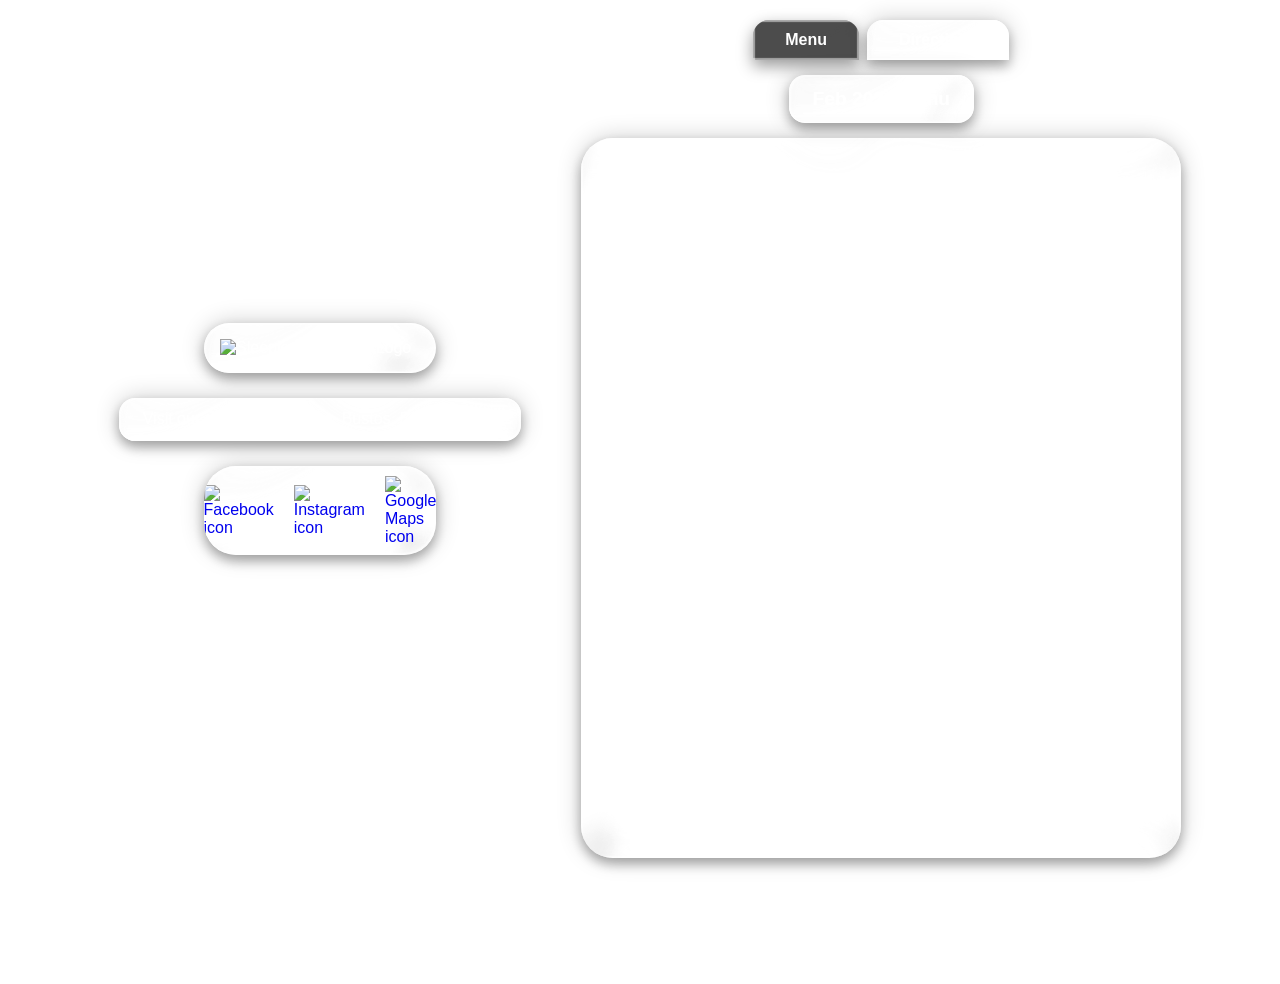
==== glassmorphism.html @ b8f5b1d2 "Replaced the brutalist design with a new glassmorphism layout, updating the main index page." ====
<!DOCTYPE html>
<html lang="en">

<head>
    <!-- Google Tag Manager -->
<script>(function(w,d,s,l,i){w[l]=w[l]||[];w[l].push({'gtm.start':
new Date().getTime(),event:'gtm.js'});var f=d.getElementsByTagName(s)[0],
j=d.createElement(s),dl=l!='dataLayer'?'&l='+l:'';j.async=true;j.src=
'https://www.googletagmanager.com/gtm.js?id='+i+dl;f.parentNode.insertBefore(j,f);
})(window,document,'script','dataLayer','GTM-P3JDP8R5');</script>
<!-- End Google Tag Manager -->
    <meta charset="UTF-8">
    <meta name="viewport" content="width=device-width, initial-scale=1.0">
    <title>Sleepless Grounds</title>
    <link rel="preconnect" href="https://fonts.googleapis.com">
    <link rel="preconnect" href="https://fonts.gstatic.com" crossorigin>
    <link href="https://fonts.googleapis.com/css2?family=Anton&display=swap" rel="stylesheet">
    <style>
        /* Base styles */
        body {
            padding: 0;
            margin: 0;
            display: flex;
            align-items: center;
            justify-content: center;
            min-height: 100vh;
            /* New background image that is tiled and scrolls */
            background-image: url('https://raw.githubusercontent.com/irfanarif00/sleeplessgrounds/main/background image.png');
            background-size: auto;
            /* Ensure original resolution */
            background-repeat: repeat;
            /* Ensure tiling */
            /* Font that closely matches the logo */
            font-family: 'Helvetica', sans-serif;
            overflow-x: hidden;
            /* Prevents horizontal scroll */
            animation: scrollBackground 60s linear infinite;
            /* Add scrolling animation */
        }

        /* Keyframes for the scrolling background */
        @keyframes scrollBackground {
            from {
                background-position: 0 0;
            }

            to {
                /* A large value creates a slow, seamless scroll for the tiled pattern */
                background-position: -1000px -1000px;
            }
        }

        a {
            text-decoration: none;
        }

        .wrapper {
            display: flex;
            gap: 25px;
            flex-direction: column;
            justify-content: center;
            align-items: center;
            /* Centered all items */
            padding: 20px;
            width: 100%;
            box-sizing: border-box;
            perspective: 1000px;
            /* Added for 3D effect context */
        }

        /* LIQUID GLASS STYLES */
        .liquidGlass-wrapper {
            position: relative;
            display: flex;
            font-weight: 300;
            overflow: hidden;
            color: black;
            box-shadow: 0 6px 12px rgba(0, 0, 0, 0.3), 0 0 25px rgba(0, 0, 0, 0.2);
            transition: all 0.4s cubic-bezier(0.175, 0.885, 0.32, 1.5);
        }

        .liquidGlass-effect {
            position: absolute;
            z-index: 0;
            inset: 0;
            backdrop-filter: blur(8px);
            /* Increased blur for better visibility */
            -webkit-backdrop-filter: blur(8px);
            /* Safari support */
            filter: url(#glass-distortion);
            overflow: hidden;
            isolation: isolate;
        }

        /* Firefox-specific: Remove SVG filter and increase backdrop blur */
        @supports (-moz-appearance:none) {
            .liquidGlass-effect {
                filter: none;
                /* Remove SVG filter for Firefox */
                backdrop-filter: blur(12px);
                /* Stronger blur for Firefox */
                -webkit-backdrop-filter: blur(12px);
            }
        }

        /* Fallback for browsers that don't support backdrop-filter */
        @supports not (backdrop-filter: blur(8px)) {
            .liquidGlass-effect {
                background: rgba(255, 255, 255, 0.3);
                filter: none;
            }
        }

        .liquidGlass-tint {
            z-index: 1;
            position: absolute;
            inset: 0;
            background: rgba(255, 255, 255, 0.15);
            /* Reduced opacity for darker bg */
        }

        /* Firefox-specific: Increase tint opacity for better visibility */
        @supports (-moz-appearance:none) {
            .liquidGlass-tint {
                background: rgba(0, 0, 0, 0.3);
                /* Changed to dark tint */
            }

            /* Additional glass effect adjustments for Firefox */
            .liquidGlass-shine {
                box-shadow: inset 2px 2px 1px 0 rgba(255, 255, 255, 0.3),
                    inset -1px -1px 1px 1px rgba(255, 255, 255, 0.3);
            }

            .liquidGlass-effect {
                backdrop-filter: blur(15px);
                background: rgba(0, 0, 0, 0.1);
                /* Added slight dark background */
            }

            /* Specific adjustments for logo container */
            .image-container .liquidGlass-tint {
                background: rgba(0, 0, 0, 0.35);
                /* Slightly darker for logo */
            }

            /* Specific adjustments for location text */
            .location-text .liquidGlass-tint {
                background: rgba(0, 0, 0, 0.4);
                /* Darker for text readability */
            }
        }

        .liquidGlass-shine {
            position: absolute;
            inset: 0;
            z-index: 2;
            overflow: hidden;
            box-shadow: inset 2px 2px 1px 0 rgba(255, 255, 255, 0.5),
                inset -1px -1px 1px 1px rgba(255, 255, 255, 0.5);
        }

        .liquidGlass-text {
            z-index: 3;
            color: white;
            /* Changed to white for better contrast */
            display: flex;
            align-items: center;
            justify-content: center;
        }

        /* LOGO CONTAINER STYLES */
        .image-container,
        .image-container>.liquidGlass-effect,
        .image-container>.liquidGlass-tint,
        .image-container>.liquidGlass-shine {
            border-radius: 2.5rem;
        }

        .image-container {
            padding: 1rem;
            transition: transform 0.1s linear;
            /* Smooth transition for the tilt effect */
            transform-style: preserve-3d;
        }

        .image-container img {
            width: 200px;
            /* Adjusted size */
            height: auto;
        }


        /* DOCK STYLES */
        .dock,
        .dock>.liquidGlass-effect,
        .dock>.liquidGlass-tint,
        .dock>.liquidGlass-shine {
            border-radius: 2rem;
        }

        .dock {
            cursor: default;
        }

        .dock .liquidGlass-text {
            width: 100%;
        }

        .dock .liquidGlass-text .dock-inner {
            display: flex;
            align-items: center;
            justify-content: center;
            /* Changed to center the icons as a group */
            gap: 20px;
            /* Added a gap between the icons */
            padding: 0.6rem;
            width: 100%;
            box-sizing: border-box;
        }

        .dock img {
            width: 50px;
            /* Adjusted size */
            padding: 0;
            transition: transform 0.2s ease-out;
        }

        .dock a:hover img {
            transform: scale(1.1);
            /* Add scale to the image on hover */
        }


        /* LOCATION TEXT STYLES */
        .location-text,
        .location-text>.liquidGlass-effect,
        .location-text>.liquidGlass-tint,
        .location-text>.liquidGlass-shine {
            border-radius: 1rem;
        }

        .location-text {
            padding: 0.8rem 1.5rem;
        }

        .location-text p {
            margin: 0;
            color: white;
            font-size: 1rem;
            text-align: center;
        }

        /* Update responsive styles */
        @media (max-width: 768px) {
            .location-text {
                padding: 0.6rem 1.2rem;
            }

            .location-text p {
                font-size: 0.9rem;
            }
        }

        @media (max-width: 480px) {
            .location-text {
                padding: 0.5rem 1rem;
            }

            .location-text p {
                font-size: 0.8rem;
            }
        }

        /* RESPONSIVE STYLES */
        @media (max-width: 768px) {
            .wrapper {
                gap: 20px;
            }

            .image-container img {
                width: 180px;
            }

            .dock .liquidGlass-text .dock-inner {
                padding: 0.5rem;
                gap: 15px;
                /* Adjusted gap for tablets */
            }

            .dock img {
                width: 45px;
            }
        }

        @media (max-width: 480px) {
            .wrapper {
                padding: 15px;
                gap: 15px;
            }

            .image-container img {
                width: 150px;
            }

            .dock .liquidGlass-text .dock-inner {
                padding: 0.4rem;
                gap: 10px;
            }

            .dock img {
                width: 40px;
            }
        }

        /* CONTENT CONTAINER */
         .content-container {
             display: flex;
             flex-direction: row;
             flex-wrap: wrap;
             align-items: center;
             justify-content: center;
             gap: 40px;
             width: 100%;
             max-width: 1400px;
             padding: 20px;
             box-sizing: border-box;
             margin: 0 auto;
         }

         /* PDF VIEWER STYLES */
         #pdf-viewer {
             width: 600px;
             height: 80vh;
             min-height: 600px;
             position: relative;
             /* Ensure it has the glass effect structure */
             border-radius: 2rem;
             overflow: hidden;
         }
         
         /* Override wrapper width in the new flex context */
         .wrapper {
             width: auto;
             flex: 0 0 auto;
         }

         /* PDF Section container */
         .pdf-section {
             display: flex;
             flex-direction: column;
             align-items: center;
             gap: 15px;
         }

         /* MENU TITLE STYLES */
         .menu-title,
         .menu-title>.liquidGlass-effect,
         .menu-title>.liquidGlass-tint,
         .menu-title>.liquidGlass-shine {
             border-radius: 1rem;
         }

         .menu-title {
             padding: 0.8rem 1.5rem;
         }

         .menu-title p {
             margin: 0;
             color: white;
             font-size: 1.2rem;
             font-weight: bold;
             text-align: center;
         }

         @media (max-width: 1024px) {
             .content-container {
                 flex-direction: column;
             }
             
             .wrapper {
                 width: 100%;
             }

             .pdf-section {
                 width: 100%;
             }

             #pdf-viewer {
                 width: 100%;
                 max-width: none;
                 height: 600px;
             }

             .menu-title p {
                 font-size: 1rem;
             }
         }

         /* TAB NAVIGATION STYLES */
         .tab-navigation {
             display: flex;
             justify-content: center;
             gap: 8px;
             width: 100%;
         }

         .tab-button {
             padding: 0.7rem 2rem;
             border: none;
             background: none;
             cursor: pointer;
             position: relative;
             font-family: 'Helvetica', sans-serif;
             font-size: 1rem;
             font-weight: bold;
             color: rgba(255, 255, 255, 0.6);
             transition: all 0.3s ease;
         }

         .tab-button.liquidGlass-wrapper {
             border-radius: 1rem 1rem 0 0;
         }

         .tab-button:hover {
             color: white;
         }

         .tab-button.active {
             color: white;
             box-shadow: 0 6px 16px rgba(0, 0, 0, 0.4);
         }

         .tab-button.active > .liquidGlass-tint {
             background: rgba(0, 0, 0, 0.7);
         }

         .tab-content-area {
             width: 100%;
         }

         .tab-content {
             display: none;
             width: 100%;
         }

         .tab-content.active {
             display: block;
         }

         /* SUB-TAB STYLES */
         .sub-tab-navigation {
             display: flex;
             justify-content: center;
             gap: 8px;
             margin-bottom: 15px;
             flex-wrap: wrap;
         }

         .sub-tab-button {
             padding: 0.5rem 1rem;
             border: none;
             background: none;
             cursor: pointer;
             position: relative;
             font-family: 'Helvetica', sans-serif;
             font-size: 0.85rem;
             font-weight: 600;
             color: rgba(255, 255, 255, 0.6);
             transition: all 0.3s ease;
         }

         .sub-tab-button.liquidGlass-wrapper {
             border-radius: 0.8rem;
         }

         .sub-tab-button:hover {
             color: white;
         }

         .sub-tab-button.active {
             color: white;
             box-shadow: 0 4px 12px rgba(0, 0, 0, 0.3);
         }

         .sub-tab-button.active > .liquidGlass-tint {
             background: rgba(0, 0, 0, 0.7);
         }

         .sub-tab-content {
             display: none;
             width: 100%;
         }

         .sub-tab-content.active {
             display: flex;
             justify-content: center;
             align-items: center;
         }

         /* VIDEO PLAYER STYLES */
         .video-container {
             width: 100%;
             max-width: 400px;
             display: flex;
             justify-content: center;
             align-items: center;
         }

         .video-container video {
             width: 100%;
             height: auto;
             max-height: 80vh;
             border-radius: 1rem;
             box-shadow: 0 8px 20px rgba(0, 0, 0, 0.3);
         }

         .directions-section {
             display: flex;
             flex-direction: column;
             align-items: center;
             gap: 15px;
             width: 100%;
         }

         @media (max-width: 768px) {
             .tab-button {
                 padding: 0.6rem 1.5rem;
                 font-size: 0.9rem;
             }

             .sub-tab-button {
                 padding: 0.4rem 0.8rem;
                 font-size: 0.8rem;
             }

             .video-container {
                 max-width: 100%;
             }

             .video-container video {
                 max-height: 70vh;
             }
         }
    </style>
</head>

<body>
    <!-- Google Tag Manager (noscript) -->
<noscript><iframe src="https://www.googletagmanager.com/ns.html?id=GTM-P3JDP8R5"
height="0" width="0" style="display:none;visibility:hidden"></iframe></noscript>
<!-- End Google Tag Manager (noscript) -->
    <!-- Main content wrapper -->
    <div class="content-container">
        <div class="wrapper">
        <!-- Image logo component -->
        <div class="liquidGlass-wrapper image-container">
            <div class="liquidGlass-effect"></div>
            <div class="liquidGlass-tint"></div>
            <div class="liquidGlass-shine"></div>
            <div class="liquidGlass-text">
                <img src="https://raw.githubusercontent.com/irfanarif00/sleeplessgrounds/main/photo_2025-10-22_01-34-48-removebg-preview%20(1).png"
                    alt="Sleepless Grounds Logo">
            </div>
        </div>

        <!-- Location text component -->
        <div class="liquidGlass-wrapper location-text">
            <div class="liquidGlass-effect"></div>
            <div class="liquidGlass-tint"></div>
            <div class="liquidGlass-shine"></div>
            <div class="liquidGlass-text">
                <p>Visit our cafe at San Pedro, Bustos, Bulacan 3007</p>
            </div>
        </div>

        <!-- Dock component -->
        <div class="liquidGlass-wrapper dock">
            <div class="liquidGlass-effect"></div>
            <div class="liquidGlass-tint"></div>
            <div class="liquidGlass-shine"></div>
            <div class="liquidGlass-text">
                <div class="dock-inner">
                    <a href="https://www.facebook.com/share/1LySeapZ63/?mibextid=wwXIfr" target="_blank"
                        rel="noopener noreferrer">
                        <img src="https://img.icons8.com/ios-filled/100/ffffff/facebook-new.png" alt="Facebook icon" />
                    </a>
                    <a href="https://www.instagram.com/sleeplessgrounds?igsh=MTYwc3pkbXIyZjVzMA%3D%3D&utm_source=qr"
                        target="_blank" rel="noopener noreferrer">
                        <img src="https://img.icons8.com/ios-filled/100/ffffff/instagram-new.png"
                            alt="Instagram icon" />
                    </a>
                    <a href="https://maps.app.goo.gl/RPZ6Ko1cc4BzerpH7" target="_blank" rel="noopener noreferrer">
                        <img src="https://img.icons8.com/?size=100&id=Hgs4VioSpGBH&format=png&color=FFFFFF"
                            alt="Google Maps icon" />
                    </a>
                </div>
            </div>
        </div>
    </div>

        <!-- Tabbed Content Section -->
        <div class="pdf-section">
            <!-- Main Tab Navigation -->
            <div class="tab-navigation">
                <button class="liquidGlass-wrapper tab-button active" onclick="switchTab('menu')">
                    <div class="liquidGlass-effect"></div>
                    <div class="liquidGlass-tint"></div>
                    <div class="liquidGlass-shine"></div>
                    <span class="liquidGlass-text">Menu</span>
                </button>
                <button class="liquidGlass-wrapper tab-button" onclick="switchTab('directions')">
                    <div class="liquidGlass-effect"></div>
                    <div class="liquidGlass-tint"></div>
                    <div class="liquidGlass-shine"></div>
                    <span class="liquidGlass-text">Directions</span>
                </button>
            </div>

            <!-- Tab Content Area -->
            <div class="tab-content-area">
                <!-- Menu Tab Content -->
                <div id="menu-tab" class="tab-content active">
                    <!-- Menu Title -->
                    <div style="display: flex; flex-direction: column; align-items: center; gap: 15px; width: 100%;">
                        <div class="liquidGlass-wrapper menu-title">
                            <div class="liquidGlass-effect"></div>
                            <div class="liquidGlass-tint"></div>
                            <div class="liquidGlass-shine"></div>
                            <div class="liquidGlass-text">
                                <p>Feb 2026 Menu</p>
                            </div>
                        </div>
                        <!-- PDF Viewer Component -->
                        <div id="pdf-viewer" class="liquidGlass-wrapper">
                            <div class="liquidGlass-effect"></div>
                            <div class="liquidGlass-tint"></div>
                            <div class="liquidGlass-shine"></div>
                            <div class="liquidGlass-text" style="width: 100%; height: 100%; display: block;">
                                <div id="pdf-embed-container" style="width: 100%; height: 100%;"></div>
                            </div>
                        </div>
                    </div>
                </div>

                <!-- Directions Tab Content -->
                <div id="directions-tab" class="tab-content">
                    <div class="directions-section">
                        <!-- Sub-tab Navigation -->
                        <div class="sub-tab-navigation">
                            <button class="liquidGlass-wrapper sub-tab-button active" onclick="switchSubTab('bustos')">
                                <div class="liquidGlass-effect"></div>
                                <div class="liquidGlass-tint"></div>
                                <div class="liquidGlass-shine"></div>
                                <span class="liquidGlass-text">From Bustos Public Market</span>
                            </button>
                            <button class="liquidGlass-wrapper sub-tab-button" onclick="switchSubTab('tibag')">
                                <div class="liquidGlass-effect"></div>
                                <div class="liquidGlass-tint"></div>
                                <div class="liquidGlass-shine"></div>
                                <span class="liquidGlass-text">From Tibag, Baliwag</span>
                            </button>
                            <button class="liquidGlass-wrapper sub-tab-button" onclick="switchSubTab('stoNino')">
                                <div class="liquidGlass-effect"></div>
                                <div class="liquidGlass-tint"></div>
                                <div class="liquidGlass-shine"></div>
                                <span class="liquidGlass-text">From Sto Niño Parish Church</span>
                            </button>
                        </div>

                        <!-- Sub-tab Content -->
                        <div id="bustos-video" class="sub-tab-content active">
                            <div class="video-container">
                                <video controls playsinline muted>
                                    <source src="Directions%20From%20Bustos%20Public%20Market.MP4" type="video/mp4">
                                    Your browser does not support the video tag.
                                </video>
                            </div>
                        </div>
                        <div id="tibag-video" class="sub-tab-content">
                            <div class="video-container">
                                <video controls playsinline muted>
                                    <source src="Directions%20From%20From%20Tibag%2C%20Baliwag.MP4" type="video/mp4">
                                    Your browser does not support the video tag.
                                </video>
                            </div>
                        </div>
                        <div id="stoNino-video" class="sub-tab-content">
                            <div class="video-container">
                                <video controls playsinline muted>
                                    <source src="Directions%20From%20Sto%20Ni%C3%B1o%20Parish%20Church.MP4" type="video/mp4">
                                    Your browser does not support the video tag.
                                </video>
                            </div>
                        </div>
                    </div>
                </div>
            </div>
        </div>

        <!-- Link to Brutalist version -->
        <div style="width: 100%; text-align: center; padding: 1.5rem 0;">
            <a href="index.html"
               style="font-family: 'Helvetica', sans-serif; font-size: 0.75rem; color: rgba(255,255,255,0.4); text-decoration: none; letter-spacing: 0.1em; text-transform: uppercase; transition: color 0.2s ease;"
               onmouseover="this.style.color='rgba(255,193,7,0.8)'"
               onmouseout="this.style.color='rgba(255,255,255,0.4)'">
                ◼ VIEW BRUTALIST VERSION
            </a>
        </div>
    </div>

    <!-- SVG filter for the glass effect (not used in Firefox) -->
    <svg style="display: none">
        <filter id="glass-distortion" x="0%" y="0%" width="100%" height="100%" filterUnits="objectBoundingBox">
            <feTurbulence type="fractalNoise" baseFrequency="0.01 0.01" numOctaves="1" seed="5" result="turbulence" />
            <feComponentTransfer in="turbulence" result="mapped">
                <feFuncR type="gamma" amplitude="1" exponent="10" offset="0.5" />
                <feFuncG type="gamma" amplitude="0" exponent="1" offset="0" />
                <feFuncB type="gamma" amplitude="0" exponent="1" offset="0.5" />
            </feComponentTransfer>
            <feGaussianBlur in="turbulence" stdDeviation="3" result="softMap" />
            <feSpecularLighting in="softMap" surfaceScale="5" specularConstant="1" specularExponent="100"
                lighting-color="white" result="specLight">
                <fePointLight x="-200" y="-200" z="300" />
            </feSpecularLighting>
            <feComposite in="specLight" operator="arithmetic" k1="0" k2="1" k3="1" k4="0" result="litImage" />
            <feDisplacementMap in="SourceGraphic" in2="softMap" scale="150" xChannelSelector="R" yChannelSelector="G" />
        </filter>
    </svg>

    <!-- JavaScript for 3D tilt and layout -->
    <script>
        document.addEventListener('DOMContentLoaded', () => {
            const logoContainer = document.querySelector('.image-container');
            const dockContainer = document.querySelector('.dock');

            // Function to make the dock width match the logo container width
            function matchWidths() {
                if (logoContainer && dockContainer) {
                    const logoWidth = logoContainer.offsetWidth;
                    dockContainer.style.width = `${logoWidth}px`;
                }
            }

            // Run on initial load and resize
            matchWidths();
            window.addEventListener('resize', matchWidths);

            // 3D tilt effect for mouse hover on desktop
            logoContainer.addEventListener('mousemove', (e) => {
                const { left, top, width, height } = logoContainer.getBoundingClientRect();
                const mouseX = e.clientX - left;
                const mouseY = e.clientY - top;
                const centerX = width / 2;
                const centerY = height / 2;
                const deltaX = mouseX - centerX;
                const deltaY = mouseY - centerY;
                const maxTilt = 15;
                const tiltX = (deltaY / centerY) * -maxTilt;
                const tiltY = (deltaX / centerX) * maxTilt;

                logoContainer.style.transform = `perspective(1000px) rotateX(${tiltX}deg) rotateY(${tiltY}deg)`;
            });

            logoContainer.addEventListener('mouseleave', () => {
                logoContainer.style.transform = 'perspective(1000px) rotateX(0deg) rotateY(0deg)';
            });

            // 3D tilt effect for accelerometer on mobile
            if (window.DeviceOrientationEvent) {
                let initialBeta = null;
                let initialGamma = null;

                // Function to handle orientation changes
                const handleOrientation = (event) => {
                    const { beta, gamma } = event;

                    if (logoContainer && beta !== null && gamma !== null) {
                        // Set initial values on first reading
                        if (initialBeta === null || initialGamma === null) {
                            initialBeta = beta;
                            initialGamma = gamma;
                            return;
                        }

                        const maxTilt = 15;
                        const motionRange = 30;

                        // Calculate relative tilt from initial position
                        const relativeBeta = beta - initialBeta;
                        const relativeGamma = gamma - initialGamma;

                        // Clamp the relative tilt values
                        const clampedBeta = Math.max(Math.min(relativeBeta, motionRange), -motionRange);
                        const clampedGamma = Math.max(Math.min(relativeGamma, motionRange), -motionRange);

                        // Map relative tilt to element rotation
                        const tiltX = (clampedBeta / motionRange) * maxTilt;
                        const tiltY = (clampedGamma / motionRange) * maxTilt;

                        // Apply smooth transition
                        logoContainer.style.transition = 'transform 0.1s ease-out';
                        logoContainer.style.transform = `perspective(1000px) rotateX(${-tiltX}deg) rotateY(${tiltY}deg)`;
                    }
                };

                // Reset initial values when device moves significantly
                const resetInitialPosition = () => {
                    initialBeta = null;
                    initialGamma = null;
                };

                // Add event listeners
                window.addEventListener('deviceorientation', handleOrientation);

                // Reset position after significant movement
                let resetTimer;
                window.addEventListener('deviceorientation', () => {
                    clearTimeout(resetTimer);
                    resetTimer = setTimeout(resetInitialPosition, 2000);
                });
            }
        });
    </script>

    <!-- Tab Switching Logic -->
    <script>
        function switchTab(tabName) {
            // Deactivate all tabs and content
            document.querySelectorAll('.tab-button').forEach(btn => btn.classList.remove('active'));
            document.querySelectorAll('.tab-content').forEach(content => content.classList.remove('active'));

            // Activate selected tab and content
            const tabMap = { 'menu': 'menu-tab', 'directions': 'directions-tab' };
            document.getElementById(tabMap[tabName]).classList.add('active');

            // Activate the clicked button
            const buttons = document.querySelectorAll('.tab-button');
            buttons.forEach(btn => {
                if (btn.querySelector('.liquidGlass-text').textContent.toLowerCase() === tabName) {
                    btn.classList.add('active');
                }
            });

            // Pause all videos when switching away from directions
            if (tabName !== 'directions') {
                document.querySelectorAll('.directions-section video').forEach(v => v.pause());
            } else {
                // Autoplay the active sub-tab video
                const activeVideo = document.querySelector('.sub-tab-content.active video');
                if (activeVideo) activeVideo.play();
            }
        }

        function switchSubTab(tabName) {
            // Deactivate all sub-tabs and content
            document.querySelectorAll('.sub-tab-button').forEach(btn => btn.classList.remove('active'));
            document.querySelectorAll('.sub-tab-content').forEach(content => content.classList.remove('active'));

            // Pause all videos
            document.querySelectorAll('.directions-section video').forEach(v => v.pause());

            // Activate selected sub-tab and content
            const activePanel = document.getElementById(tabName + '-video');
            activePanel.classList.add('active');

            // Autoplay the newly active video
            const activeVideo = activePanel.querySelector('video');
            if (activeVideo) activeVideo.play();

            // Activate the clicked button
            const subTabMap = { 'bustos': 'From Bustos Public Market', 'tibag': 'From Tibag, Baliwag', 'stoNino': 'From Sto Niño Parish Church' };
            document.querySelectorAll('.sub-tab-button').forEach(btn => {
                if (btn.querySelector('.liquidGlass-text').textContent === subTabMap[tabName]) {
                    btn.classList.add('active');
                }
            });
        }
    </script>

    <!-- PDF Viewer Initialization -->
    <script async type="module">
        import EmbedPDF from 'https://cdn.jsdelivr.net/npm/@embedpdf/snippet@2/dist/embedpdf.js';
        
        const viewer = EmbedPDF.init({
            type: 'container',
            target: document.getElementById('pdf-embed-container'),
            src: 'SG%20Menu%20202602.pdf'
        });
    </script>
</body>

</html>
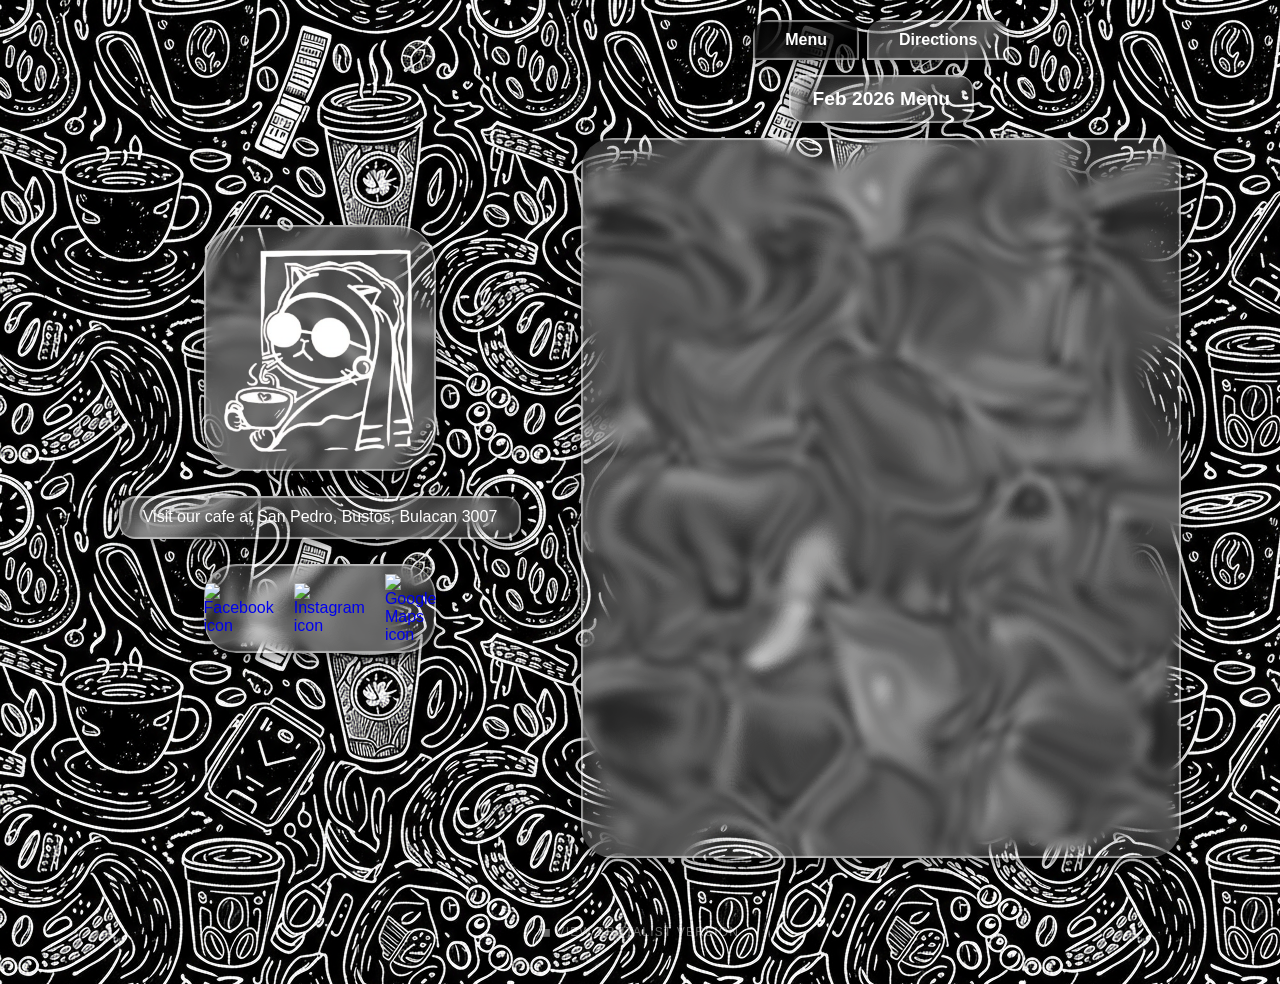
==== commit 14636b6e: "perf: use relative paths for background image and logo Replaced raw GitHub URLs with local relative " ====
--- a/glassmorphism.html
+++ b/glassmorphism.html
@@ -25,7 +25,7 @@
             justify-content: center;
             min-height: 100vh;
             /* New background image that is tiled and scrolls */
-            background-image: url('https://raw.githubusercontent.com/irfanarif00/sleeplessgrounds/main/background image.png');
+            background-image: url('./background image.png');
             background-size: auto;
             /* Ensure original resolution */
             background-repeat: repeat;
@@ -559,7 +559,7 @@
             <div class="liquidGlass-tint"></div>
             <div class="liquidGlass-shine"></div>
             <div class="liquidGlass-text">
-                <img src="https://raw.githubusercontent.com/irfanarif00/sleeplessgrounds/main/photo_2025-10-22_01-34-48-removebg-preview%20(1).png"
+                <img src="./photo_2025-10-22_01-34-48-removebg-preview%20(1).png"
                     alt="Sleepless Grounds Logo">
             </div>
         </div>
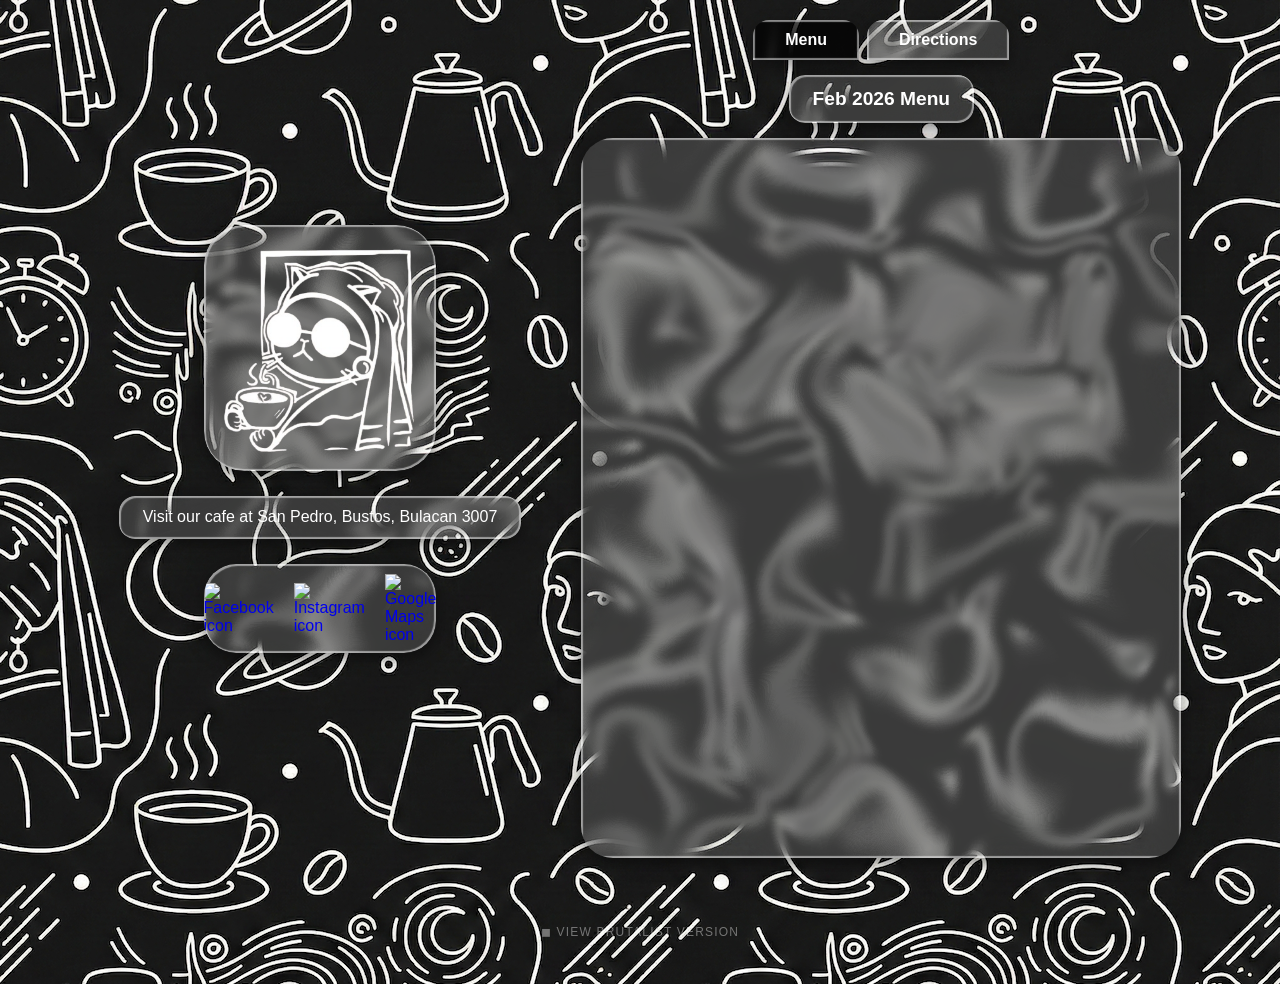
==== commit 60c21a57: "Use local relative paths for images in glassmorphism.html Co-authored-by: irfanarif00 <21116999+irfa" ====
--- a/glassmorphism.html
+++ b/glassmorphism.html
@@ -25,7 +25,7 @@
             justify-content: center;
             min-height: 100vh;
             /* New background image that is tiled and scrolls */
-            background-image: url('./background image.png');
+            background-image: url('background-image.png');
             background-size: auto;
             /* Ensure original resolution */
             background-repeat: repeat;
@@ -559,7 +559,7 @@
             <div class="liquidGlass-tint"></div>
             <div class="liquidGlass-shine"></div>
             <div class="liquidGlass-text">
-                <img src="./photo_2025-10-22_01-34-48-removebg-preview%20(1).png"
+                <img src="sleepless-grounds-logo.png"
                     alt="Sleepless Grounds Logo">
             </div>
         </div>
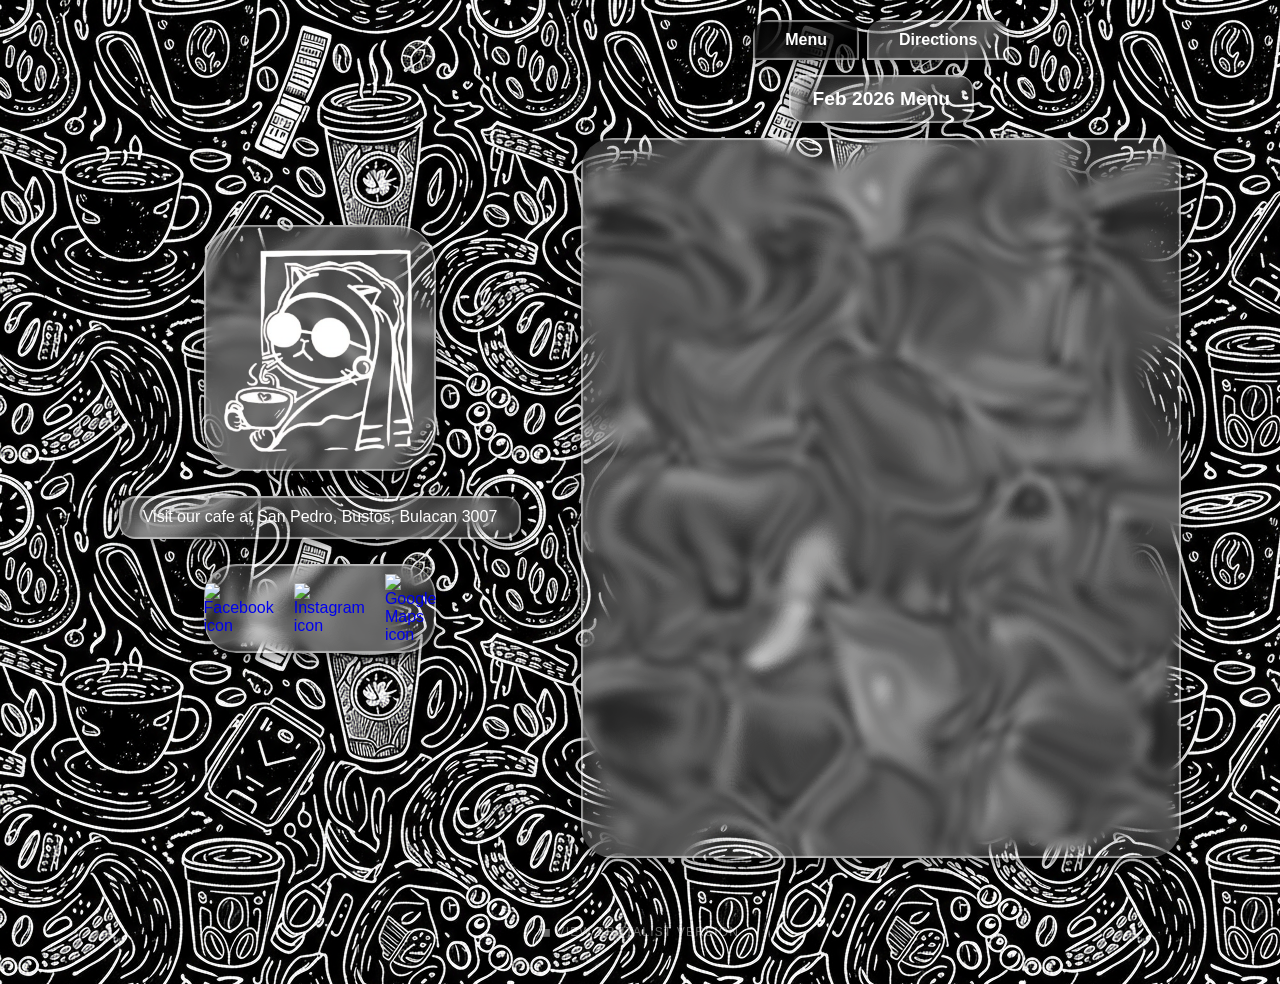
==== commit 2ba1129a: "Merge pull request #2 from irfanarif00/perf-relative-paths-4540967450609597113 ⚡ Use relative paths " ====
--- a/glassmorphism.html
+++ b/glassmorphism.html
@@ -25,7 +25,7 @@
             justify-content: center;
             min-height: 100vh;
             /* New background image that is tiled and scrolls */
-            background-image: url('background-image.png');
+            background-image: url('./background image.png');
             background-size: auto;
             /* Ensure original resolution */
             background-repeat: repeat;
@@ -559,7 +559,7 @@
             <div class="liquidGlass-tint"></div>
             <div class="liquidGlass-shine"></div>
             <div class="liquidGlass-text">
-                <img src="sleepless-grounds-logo.png"
+                <img src="./photo_2025-10-22_01-34-48-removebg-preview%20(1).png"
                     alt="Sleepless Grounds Logo">
             </div>
         </div>
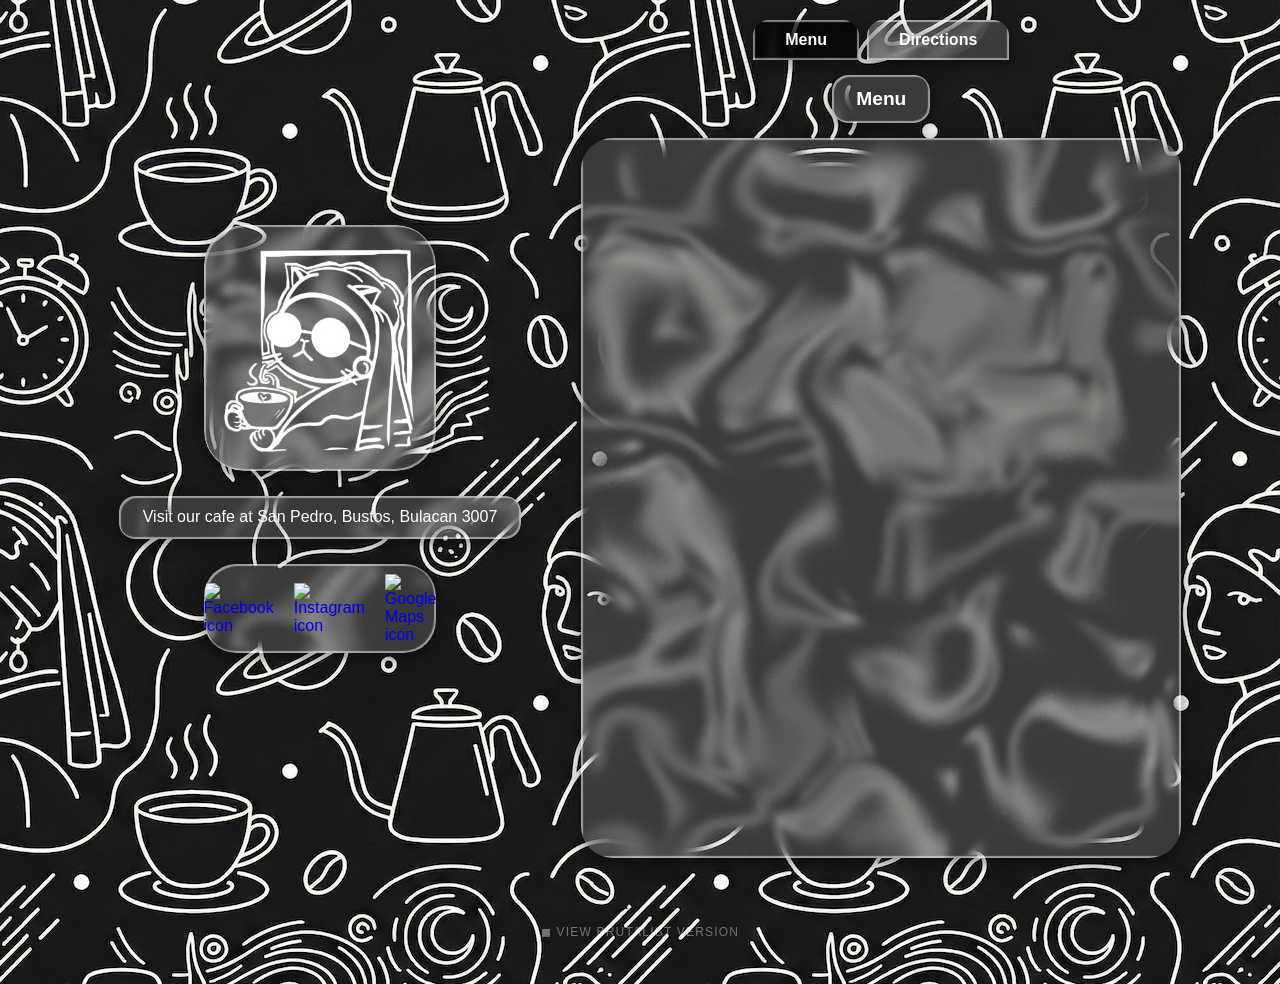
==== commit d96b7db0: "🧹 [code health] Extract embedded CSS from glassmorphism.html - Extracted a large CSS block (approx. " ====
--- a/glassmorphism.html
+++ b/glassmorphism.html
@@ -3,601 +3,79 @@
 
 <head>
     <!-- Google Tag Manager -->
-<script>(function(w,d,s,l,i){w[l]=w[l]||[];w[l].push({'gtm.start':
-new Date().getTime(),event:'gtm.js'});var f=d.getElementsByTagName(s)[0],
-j=d.createElement(s),dl=l!='dataLayer'?'&l='+l:'';j.async=true;j.src=
-'https://www.googletagmanager.com/gtm.js?id='+i+dl;f.parentNode.insertBefore(j,f);
-})(window,document,'script','dataLayer','GTM-P3JDP8R5');</script>
-<!-- End Google Tag Manager -->
+    <script>
+        (function(w, d, s, l, i) {
+            w[l] = w[l] || [];
+            w[l].push({
+                'gtm.start': new Date().getTime(),
+                event: 'gtm.js'
+            });
+            var f = d.getElementsByTagName(s)[0],
+                j = d.createElement(s),
+                dl = l != 'dataLayer' ? '&l=' + l : '';
+            j.async = true;
+            j.src =
+                'https://www.googletagmanager.com/gtm.js?id=' + i + dl;
+            f.parentNode.insertBefore(j, f);
+        })(window, document, 'script', 'dataLayer', 'GTM-P3JDP8R5');
+    </script>
+    <!-- End Google Tag Manager -->
     <meta charset="UTF-8">
     <meta name="viewport" content="width=device-width, initial-scale=1.0">
     <title>Sleepless Grounds</title>
     <link rel="preconnect" href="https://fonts.googleapis.com">
     <link rel="preconnect" href="https://fonts.gstatic.com" crossorigin>
     <link href="https://fonts.googleapis.com/css2?family=Anton&display=swap" rel="stylesheet">
-    <style>
-        /* Base styles */
-        body {
-            padding: 0;
-            margin: 0;
-            display: flex;
-            align-items: center;
-            justify-content: center;
-            min-height: 100vh;
-            /* New background image that is tiled and scrolls */
-            background-image: url('./background image.png');
-            background-size: auto;
-            /* Ensure original resolution */
-            background-repeat: repeat;
-            /* Ensure tiling */
-            /* Font that closely matches the logo */
-            font-family: 'Helvetica', sans-serif;
-            overflow-x: hidden;
-            /* Prevents horizontal scroll */
-            animation: scrollBackground 60s linear infinite;
-            /* Add scrolling animation */
-        }
-
-        /* Keyframes for the scrolling background */
-        @keyframes scrollBackground {
-            from {
-                background-position: 0 0;
-            }
-
-            to {
-                /* A large value creates a slow, seamless scroll for the tiled pattern */
-                background-position: -1000px -1000px;
-            }
-        }
-
-        a {
-            text-decoration: none;
-        }
-
-        .wrapper {
-            display: flex;
-            gap: 25px;
-            flex-direction: column;
-            justify-content: center;
-            align-items: center;
-            /* Centered all items */
-            padding: 20px;
-            width: 100%;
-            box-sizing: border-box;
-            perspective: 1000px;
-            /* Added for 3D effect context */
-        }
-
-        /* LIQUID GLASS STYLES */
-        .liquidGlass-wrapper {
-            position: relative;
-            display: flex;
-            font-weight: 300;
-            overflow: hidden;
-            color: black;
-            box-shadow: 0 6px 12px rgba(0, 0, 0, 0.3), 0 0 25px rgba(0, 0, 0, 0.2);
-            transition: all 0.4s cubic-bezier(0.175, 0.885, 0.32, 1.5);
-        }
-
-        .liquidGlass-effect {
-            position: absolute;
-            z-index: 0;
-            inset: 0;
-            backdrop-filter: blur(8px);
-            /* Increased blur for better visibility */
-            -webkit-backdrop-filter: blur(8px);
-            /* Safari support */
-            filter: url(#glass-distortion);
-            overflow: hidden;
-            isolation: isolate;
-        }
-
-        /* Firefox-specific: Remove SVG filter and increase backdrop blur */
-        @supports (-moz-appearance:none) {
-            .liquidGlass-effect {
-                filter: none;
-                /* Remove SVG filter for Firefox */
-                backdrop-filter: blur(12px);
-                /* Stronger blur for Firefox */
-                -webkit-backdrop-filter: blur(12px);
-            }
-        }
-
-        /* Fallback for browsers that don't support backdrop-filter */
-        @supports not (backdrop-filter: blur(8px)) {
-            .liquidGlass-effect {
-                background: rgba(255, 255, 255, 0.3);
-                filter: none;
-            }
-        }
-
-        .liquidGlass-tint {
-            z-index: 1;
-            position: absolute;
-            inset: 0;
-            background: rgba(255, 255, 255, 0.15);
-            /* Reduced opacity for darker bg */
-        }
-
-        /* Firefox-specific: Increase tint opacity for better visibility */
-        @supports (-moz-appearance:none) {
-            .liquidGlass-tint {
-                background: rgba(0, 0, 0, 0.3);
-                /* Changed to dark tint */
-            }
-
-            /* Additional glass effect adjustments for Firefox */
-            .liquidGlass-shine {
-                box-shadow: inset 2px 2px 1px 0 rgba(255, 255, 255, 0.3),
-                    inset -1px -1px 1px 1px rgba(255, 255, 255, 0.3);
-            }
-
-            .liquidGlass-effect {
-                backdrop-filter: blur(15px);
-                background: rgba(0, 0, 0, 0.1);
-                /* Added slight dark background */
-            }
-
-            /* Specific adjustments for logo container */
-            .image-container .liquidGlass-tint {
-                background: rgba(0, 0, 0, 0.35);
-                /* Slightly darker for logo */
-            }
-
-            /* Specific adjustments for location text */
-            .location-text .liquidGlass-tint {
-                background: rgba(0, 0, 0, 0.4);
-                /* Darker for text readability */
-            }
-        }
-
-        .liquidGlass-shine {
-            position: absolute;
-            inset: 0;
-            z-index: 2;
-            overflow: hidden;
-            box-shadow: inset 2px 2px 1px 0 rgba(255, 255, 255, 0.5),
-                inset -1px -1px 1px 1px rgba(255, 255, 255, 0.5);
-        }
-
-        .liquidGlass-text {
-            z-index: 3;
-            color: white;
-            /* Changed to white for better contrast */
-            display: flex;
-            align-items: center;
-            justify-content: center;
-        }
-
-        /* LOGO CONTAINER STYLES */
-        .image-container,
-        .image-container>.liquidGlass-effect,
-        .image-container>.liquidGlass-tint,
-        .image-container>.liquidGlass-shine {
-            border-radius: 2.5rem;
-        }
-
-        .image-container {
-            padding: 1rem;
-            transition: transform 0.1s linear;
-            /* Smooth transition for the tilt effect */
-            transform-style: preserve-3d;
-        }
-
-        .image-container img {
-            width: 200px;
-            /* Adjusted size */
-            height: auto;
-        }
-
-
-        /* DOCK STYLES */
-        .dock,
-        .dock>.liquidGlass-effect,
-        .dock>.liquidGlass-tint,
-        .dock>.liquidGlass-shine {
-            border-radius: 2rem;
-        }
-
-        .dock {
-            cursor: default;
-        }
-
-        .dock .liquidGlass-text {
-            width: 100%;
-        }
-
-        .dock .liquidGlass-text .dock-inner {
-            display: flex;
-            align-items: center;
-            justify-content: center;
-            /* Changed to center the icons as a group */
-            gap: 20px;
-            /* Added a gap between the icons */
-            padding: 0.6rem;
-            width: 100%;
-            box-sizing: border-box;
-        }
-
-        .dock img {
-            width: 50px;
-            /* Adjusted size */
-            padding: 0;
-            transition: transform 0.2s ease-out;
-        }
-
-        .dock a:hover img {
-            transform: scale(1.1);
-            /* Add scale to the image on hover */
-        }
-
-
-        /* LOCATION TEXT STYLES */
-        .location-text,
-        .location-text>.liquidGlass-effect,
-        .location-text>.liquidGlass-tint,
-        .location-text>.liquidGlass-shine {
-            border-radius: 1rem;
-        }
-
-        .location-text {
-            padding: 0.8rem 1.5rem;
-        }
-
-        .location-text p {
-            margin: 0;
-            color: white;
-            font-size: 1rem;
-            text-align: center;
-        }
-
-        /* Update responsive styles */
-        @media (max-width: 768px) {
-            .location-text {
-                padding: 0.6rem 1.2rem;
-            }
-
-            .location-text p {
-                font-size: 0.9rem;
-            }
-        }
-
-        @media (max-width: 480px) {
-            .location-text {
-                padding: 0.5rem 1rem;
-            }
-
-            .location-text p {
-                font-size: 0.8rem;
-            }
-        }
-
-        /* RESPONSIVE STYLES */
-        @media (max-width: 768px) {
-            .wrapper {
-                gap: 20px;
-            }
-
-            .image-container img {
-                width: 180px;
-            }
-
-            .dock .liquidGlass-text .dock-inner {
-                padding: 0.5rem;
-                gap: 15px;
-                /* Adjusted gap for tablets */
-            }
-
-            .dock img {
-                width: 45px;
-            }
-        }
-
-        @media (max-width: 480px) {
-            .wrapper {
-                padding: 15px;
-                gap: 15px;
-            }
-
-            .image-container img {
-                width: 150px;
-            }
-
-            .dock .liquidGlass-text .dock-inner {
-                padding: 0.4rem;
-                gap: 10px;
-            }
-
-            .dock img {
-                width: 40px;
-            }
-        }
-
-        /* CONTENT CONTAINER */
-         .content-container {
-             display: flex;
-             flex-direction: row;
-             flex-wrap: wrap;
-             align-items: center;
-             justify-content: center;
-             gap: 40px;
-             width: 100%;
-             max-width: 1400px;
-             padding: 20px;
-             box-sizing: border-box;
-             margin: 0 auto;
-         }
-
-         /* PDF VIEWER STYLES */
-         #pdf-viewer {
-             width: 600px;
-             height: 80vh;
-             min-height: 600px;
-             position: relative;
-             /* Ensure it has the glass effect structure */
-             border-radius: 2rem;
-             overflow: hidden;
-         }
-         
-         /* Override wrapper width in the new flex context */
-         .wrapper {
-             width: auto;
-             flex: 0 0 auto;
-         }
-
-         /* PDF Section container */
-         .pdf-section {
-             display: flex;
-             flex-direction: column;
-             align-items: center;
-             gap: 15px;
-         }
-
-         /* MENU TITLE STYLES */
-         .menu-title,
-         .menu-title>.liquidGlass-effect,
-         .menu-title>.liquidGlass-tint,
-         .menu-title>.liquidGlass-shine {
-             border-radius: 1rem;
-         }
-
-         .menu-title {
-             padding: 0.8rem 1.5rem;
-         }
-
-         .menu-title p {
-             margin: 0;
-             color: white;
-             font-size: 1.2rem;
-             font-weight: bold;
-             text-align: center;
-         }
-
-         @media (max-width: 1024px) {
-             .content-container {
-                 flex-direction: column;
-             }
-             
-             .wrapper {
-                 width: 100%;
-             }
-
-             .pdf-section {
-                 width: 100%;
-             }
-
-             #pdf-viewer {
-                 width: 100%;
-                 max-width: none;
-                 height: 600px;
-             }
-
-             .menu-title p {
-                 font-size: 1rem;
-             }
-         }
-
-         /* TAB NAVIGATION STYLES */
-         .tab-navigation {
-             display: flex;
-             justify-content: center;
-             gap: 8px;
-             width: 100%;
-         }
-
-         .tab-button {
-             padding: 0.7rem 2rem;
-             border: none;
-             background: none;
-             cursor: pointer;
-             position: relative;
-             font-family: 'Helvetica', sans-serif;
-             font-size: 1rem;
-             font-weight: bold;
-             color: rgba(255, 255, 255, 0.6);
-             transition: all 0.3s ease;
-         }
-
-         .tab-button.liquidGlass-wrapper {
-             border-radius: 1rem 1rem 0 0;
-         }
-
-         .tab-button:hover {
-             color: white;
-         }
-
-         .tab-button.active {
-             color: white;
-             box-shadow: 0 6px 16px rgba(0, 0, 0, 0.4);
-         }
-
-         .tab-button.active > .liquidGlass-tint {
-             background: rgba(0, 0, 0, 0.7);
-         }
-
-         .tab-content-area {
-             width: 100%;
-         }
-
-         .tab-content {
-             display: none;
-             width: 100%;
-         }
-
-         .tab-content.active {
-             display: block;
-         }
-
-         /* SUB-TAB STYLES */
-         .sub-tab-navigation {
-             display: flex;
-             justify-content: center;
-             gap: 8px;
-             margin-bottom: 15px;
-             flex-wrap: wrap;
-         }
-
-         .sub-tab-button {
-             padding: 0.5rem 1rem;
-             border: none;
-             background: none;
-             cursor: pointer;
-             position: relative;
-             font-family: 'Helvetica', sans-serif;
-             font-size: 0.85rem;
-             font-weight: 600;
-             color: rgba(255, 255, 255, 0.6);
-             transition: all 0.3s ease;
-         }
-
-         .sub-tab-button.liquidGlass-wrapper {
-             border-radius: 0.8rem;
-         }
-
-         .sub-tab-button:hover {
-             color: white;
-         }
-
-         .sub-tab-button.active {
-             color: white;
-             box-shadow: 0 4px 12px rgba(0, 0, 0, 0.3);
-         }
-
-         .sub-tab-button.active > .liquidGlass-tint {
-             background: rgba(0, 0, 0, 0.7);
-         }
-
-         .sub-tab-content {
-             display: none;
-             width: 100%;
-         }
-
-         .sub-tab-content.active {
-             display: flex;
-             justify-content: center;
-             align-items: center;
-         }
-
-         /* VIDEO PLAYER STYLES */
-         .video-container {
-             width: 100%;
-             max-width: 400px;
-             display: flex;
-             justify-content: center;
-             align-items: center;
-         }
-
-         .video-container video {
-             width: 100%;
-             height: auto;
-             max-height: 80vh;
-             border-radius: 1rem;
-             box-shadow: 0 8px 20px rgba(0, 0, 0, 0.3);
-         }
-
-         .directions-section {
-             display: flex;
-             flex-direction: column;
-             align-items: center;
-             gap: 15px;
-             width: 100%;
-         }
-
-         @media (max-width: 768px) {
-             .tab-button {
-                 padding: 0.6rem 1.5rem;
-                 font-size: 0.9rem;
-             }
-
-             .sub-tab-button {
-                 padding: 0.4rem 0.8rem;
-                 font-size: 0.8rem;
-             }
-
-             .video-container {
-                 max-width: 100%;
-             }
-
-             .video-container video {
-                 max-height: 70vh;
-             }
-         }
-    </style>
+    <link rel="stylesheet" href="css/glassmorphism.css">
 </head>
 
 <body>
     <!-- Google Tag Manager (noscript) -->
-<noscript><iframe src="https://www.googletagmanager.com/ns.html?id=GTM-P3JDP8R5"
-height="0" width="0" style="display:none;visibility:hidden"></iframe></noscript>
-<!-- End Google Tag Manager (noscript) -->
+    <noscript><iframe src="https://www.googletagmanager.com/ns.html?id=GTM-P3JDP8R5" height="0" width="0" style="display:none;visibility:hidden"></iframe></noscript>
+    <!-- End Google Tag Manager (noscript) -->
     <!-- Main content wrapper -->
     <div class="content-container">
         <div class="wrapper">
-        <!-- Image logo component -->
-        <div class="liquidGlass-wrapper image-container">
-            <div class="liquidGlass-effect"></div>
-            <div class="liquidGlass-tint"></div>
-            <div class="liquidGlass-shine"></div>
-            <div class="liquidGlass-text">
-                <img src="./photo_2025-10-22_01-34-48-removebg-preview%20(1).png"
-                    alt="Sleepless Grounds Logo">
+            <!-- Image logo component -->
+            <div class="liquidGlass-wrapper image-container">
+                <div class="liquidGlass-effect"></div>
+                <div class="liquidGlass-tint"></div>
+                <div class="liquidGlass-shine"></div>
+                <div class="liquidGlass-text">
+                    <img src="sleepless-grounds-logo.png" alt="Sleepless Grounds Logo">
+                </div>
+            </div>
+
+            <!-- Location text component -->
+            <div class="liquidGlass-wrapper location-text">
+                <div class="liquidGlass-effect"></div>
+                <div class="liquidGlass-tint"></div>
+                <div class="liquidGlass-shine"></div>
+                <div class="liquidGlass-text">
+                    <p>Visit our cafe at San Pedro, Bustos, Bulacan 3007</p>
+                </div>
+            </div>
+
+            <!-- Dock component -->
+            <div class="liquidGlass-wrapper dock">
+                <div class="liquidGlass-effect"></div>
+                <div class="liquidGlass-tint"></div>
+                <div class="liquidGlass-shine"></div>
+                <div class="liquidGlass-text">
+                    <div class="dock-inner">
+                        <a href="https://www.facebook.com/share/1LySeapZ63/?mibextid=wwXIfr" target="_blank" rel="noopener noreferrer">
+                            <img src="https://img.icons8.com/ios-filled/100/ffffff/facebook-new.png" alt="Facebook icon" />
+                        </a>
+                        <a href="https://www.instagram.com/sleeplessgrounds?igsh=MTYwc3pkbXIyZjVzMA%3D%3D&utm_source=qr" target="_blank" rel="noopener noreferrer">
+                            <img src="https://img.icons8.com/ios-filled/100/ffffff/instagram-new.png" alt="Instagram icon" />
+                        </a>
+                        <a href="https://maps.app.goo.gl/RPZ6Ko1cc4BzerpH7" target="_blank" rel="noopener noreferrer">
+                            <img src="https://img.icons8.com/?size=100&id=Hgs4VioSpGBH&format=png&color=FFFFFF" alt="Google Maps icon" />
+                        </a>
+                    </div>
+                </div>
             </div>
         </div>
-
-        <!-- Location text component -->
-        <div class="liquidGlass-wrapper location-text">
-            <div class="liquidGlass-effect"></div>
-            <div class="liquidGlass-tint"></div>
-            <div class="liquidGlass-shine"></div>
-            <div class="liquidGlass-text">
-                <p>Visit our cafe at San Pedro, Bustos, Bulacan 3007</p>
-            </div>
-        </div>
-
-        <!-- Dock component -->
-        <div class="liquidGlass-wrapper dock">
-            <div class="liquidGlass-effect"></div>
-            <div class="liquidGlass-tint"></div>
-            <div class="liquidGlass-shine"></div>
-            <div class="liquidGlass-text">
-                <div class="dock-inner">
-                    <a href="https://www.facebook.com/share/1LySeapZ63/?mibextid=wwXIfr" target="_blank"
-                        rel="noopener noreferrer">
-                        <img src="https://img.icons8.com/ios-filled/100/ffffff/facebook-new.png" alt="Facebook icon" />
-                    </a>
-                    <a href="https://www.instagram.com/sleeplessgrounds?igsh=MTYwc3pkbXIyZjVzMA%3D%3D&utm_source=qr"
-                        target="_blank" rel="noopener noreferrer">
-                        <img src="https://img.icons8.com/ios-filled/100/ffffff/instagram-new.png"
-                            alt="Instagram icon" />
-                    </a>
-                    <a href="https://maps.app.goo.gl/RPZ6Ko1cc4BzerpH7" target="_blank" rel="noopener noreferrer">
-                        <img src="https://img.icons8.com/?size=100&id=Hgs4VioSpGBH&format=png&color=FFFFFF"
-                            alt="Google Maps icon" />
-                    </a>
-                </div>
-            </div>
-        </div>
-    </div>
 
         <!-- Tabbed Content Section -->
         <div class="pdf-section">
@@ -627,18 +105,15 @@
                             <div class="liquidGlass-effect"></div>
                             <div class="liquidGlass-tint"></div>
                             <div class="liquidGlass-shine"></div>
-                            <div class="liquidGlass-text">
-                                <p>Feb 2026 Menu</p>
-                            </div>
-                        </div>
-                        <!-- PDF Viewer Component -->
+                            <p class="liquidGlass-text">Menu</p>
+                        </div>
+
+                        <!-- Menu Viewer -->
                         <div id="pdf-viewer" class="liquidGlass-wrapper">
                             <div class="liquidGlass-effect"></div>
                             <div class="liquidGlass-tint"></div>
                             <div class="liquidGlass-shine"></div>
-                            <div class="liquidGlass-text" style="width: 100%; height: 100%; display: block;">
-                                <div id="pdf-embed-container" style="width: 100%; height: 100%;"></div>
-                            </div>
+                            <div id="pdf-embed-container" style="width: 100%; height: 100%;"></div>
                         </div>
                     </div>
                 </div>
@@ -668,7 +143,7 @@
                             </button>
                         </div>
 
-                        <!-- Sub-tab Content -->
+                        <!-- Sub-tab Content (Videos) -->
                         <div id="bustos-video" class="sub-tab-content active">
                             <div class="video-container">
                                 <video controls playsinline muted>
@@ -700,10 +175,7 @@
 
         <!-- Link to Brutalist version -->
         <div style="width: 100%; text-align: center; padding: 1.5rem 0;">
-            <a href="index.html"
-               style="font-family: 'Helvetica', sans-serif; font-size: 0.75rem; color: rgba(255,255,255,0.4); text-decoration: none; letter-spacing: 0.1em; text-transform: uppercase; transition: color 0.2s ease;"
-               onmouseover="this.style.color='rgba(255,193,7,0.8)'"
-               onmouseout="this.style.color='rgba(255,255,255,0.4)'">
+            <a href="index.html" style="font-family: 'Helvetica', sans-serif; font-size: 0.75rem; color: rgba(255,255,255,0.4); text-decoration: none; letter-spacing: 0.1em; text-transform: uppercase; transition: color 0.2s ease;" onmouseover="this.style.color='rgba(255,193,7,0.8)'" onmouseout="this.style.color='rgba(255,255,255,0.4)'">
                 ◼ VIEW BRUTALIST VERSION
             </a>
         </div>
@@ -719,8 +191,7 @@
                 <feFuncB type="gamma" amplitude="0" exponent="1" offset="0.5" />
             </feComponentTransfer>
             <feGaussianBlur in="turbulence" stdDeviation="3" result="softMap" />
-            <feSpecularLighting in="softMap" surfaceScale="5" specularConstant="1" specularExponent="100"
-                lighting-color="white" result="specLight">
+            <feSpecularLighting in="softMap" surfaceScale="5" specularConstant="1" specularExponent="100" lighting-color="white" result="specLight">
                 <fePointLight x="-200" y="-200" z="300" />
             </feSpecularLighting>
             <feComposite in="specLight" operator="arithmetic" k1="0" k2="1" k3="1" k4="0" result="litImage" />
@@ -748,7 +219,12 @@
 
             // 3D tilt effect for mouse hover on desktop
             logoContainer.addEventListener('mousemove', (e) => {
-                const { left, top, width, height } = logoContainer.getBoundingClientRect();
+                const {
+                    left,
+                    top,
+                    width,
+                    height
+                } = logoContainer.getBoundingClientRect();
                 const mouseX = e.clientX - left;
                 const mouseY = e.clientY - top;
                 const centerX = width / 2;
@@ -773,7 +249,10 @@
 
                 // Function to handle orientation changes
                 const handleOrientation = (event) => {
-                    const { beta, gamma } = event;
+                    const {
+                        beta,
+                        gamma
+                    } = event;
 
                     if (logoContainer && beta !== null && gamma !== null) {
                         // Set initial values on first reading
@@ -831,7 +310,10 @@
             document.querySelectorAll('.tab-content').forEach(content => content.classList.remove('active'));
 
             // Activate selected tab and content
-            const tabMap = { 'menu': 'menu-tab', 'directions': 'directions-tab' };
+            const tabMap = {
+                'menu': 'menu-tab',
+                'directions': 'directions-tab'
+            };
             document.getElementById(tabMap[tabName]).classList.add('active');
 
             // Activate the clicked button
@@ -869,7 +351,11 @@
             if (activeVideo) activeVideo.play();
 
             // Activate the clicked button
-            const subTabMap = { 'bustos': 'From Bustos Public Market', 'tibag': 'From Tibag, Baliwag', 'stoNino': 'From Sto Niño Parish Church' };
+            const subTabMap = {
+                'bustos': 'From Bustos Public Market',
+                'tibag': 'From Tibag, Baliwag',
+                'stoNino': 'From Sto Niño Parish Church'
+            };
             document.querySelectorAll('.sub-tab-button').forEach(btn => {
                 if (btn.querySelector('.liquidGlass-text').textContent === subTabMap[tabName]) {
                     btn.classList.add('active');
@@ -881,7 +367,7 @@
     <!-- PDF Viewer Initialization -->
     <script async type="module">
         import EmbedPDF from 'https://cdn.jsdelivr.net/npm/@embedpdf/snippet@2/dist/embedpdf.js';
-        
+
         const viewer = EmbedPDF.init({
             type: 'container',
             target: document.getElementById('pdf-embed-container'),
@@ -890,4 +376,4 @@
     </script>
 </body>
 
-</html>+</html>
--- a/css/glassmorphism.css
+++ b/css/glassmorphism.css
@@ -0,0 +1,526 @@
+/* Base styles */
+body {
+    padding: 0;
+    margin: 0;
+    display: flex;
+    align-items: center;
+    justify-content: center;
+    min-height: 100vh;
+    /* New background image that is tiled and scrolls */
+    background-image: url('../background-image.png');
+    background-size: auto;
+    /* Ensure original resolution */
+    background-repeat: repeat;
+    /* Ensure tiling */
+    /* Font that closely matches the logo */
+    font-family: 'Helvetica', sans-serif;
+    overflow-x: hidden;
+    /* Prevents horizontal scroll */
+    animation: scrollBackground 60s linear infinite;
+    /* Add scrolling animation */
+}
+
+/* Keyframes for the scrolling background */
+@keyframes scrollBackground {
+    from {
+        background-position: 0 0;
+    }
+
+    to {
+        /* A large value creates a slow, seamless scroll for the tiled pattern */
+        background-position: -1000px -1000px;
+    }
+}
+
+a {
+    text-decoration: none;
+}
+
+.wrapper {
+    display: flex;
+    gap: 25px;
+    flex-direction: column;
+    justify-content: center;
+    align-items: center;
+    /* Centered all items */
+    padding: 20px;
+    width: 100%;
+    box-sizing: border-box;
+    perspective: 1000px;
+    /* Added for 3D effect context */
+}
+
+/* LIQUID GLASS STYLES */
+.liquidGlass-wrapper {
+    position: relative;
+    display: flex;
+    font-weight: 300;
+    overflow: hidden;
+    color: black;
+    box-shadow: 0 6px 12px rgba(0, 0, 0, 0.3), 0 0 25px rgba(0, 0, 0, 0.2);
+    transition: all 0.4s cubic-bezier(0.175, 0.885, 0.32, 1.5);
+}
+
+.liquidGlass-effect {
+    position: absolute;
+    z-index: 0;
+    inset: 0;
+    backdrop-filter: blur(8px);
+    /* Increased blur for better visibility */
+    -webkit-backdrop-filter: blur(8px);
+    /* Safari support */
+    filter: url(#glass-distortion);
+    overflow: hidden;
+    isolation: isolate;
+}
+
+/* Firefox-specific: Remove SVG filter and increase backdrop blur */
+@supports (-moz-appearance:none) {
+    .liquidGlass-effect {
+        filter: none;
+        /* Remove SVG filter for Firefox */
+        backdrop-filter: blur(12px);
+        /* Stronger blur for Firefox */
+        -webkit-backdrop-filter: blur(12px);
+    }
+}
+
+/* Fallback for browsers that don't support backdrop-filter */
+@supports not (backdrop-filter: blur(8px)) {
+    .liquidGlass-effect {
+        background: rgba(255, 255, 255, 0.3);
+        filter: none;
+    }
+}
+
+.liquidGlass-tint {
+    z-index: 1;
+    position: absolute;
+    inset: 0;
+    background: rgba(255, 255, 255, 0.15);
+    /* Reduced opacity for darker bg */
+}
+
+/* Firefox-specific: Increase tint opacity for better visibility */
+@supports (-moz-appearance:none) {
+    .liquidGlass-tint {
+        background: rgba(0, 0, 0, 0.3);
+        /* Changed to dark tint */
+    }
+
+    /* Additional glass effect adjustments for Firefox */
+    .liquidGlass-shine {
+        box-shadow: inset 2px 2px 1px 0 rgba(255, 255, 255, 0.3),
+            inset -1px -1px 1px 1px rgba(255, 255, 255, 0.3);
+    }
+
+    .liquidGlass-effect {
+        backdrop-filter: blur(15px);
+        background: rgba(0, 0, 0, 0.1);
+        /* Added slight dark background */
+    }
+
+    /* Specific adjustments for logo container */
+    .image-container .liquidGlass-tint {
+        background: rgba(0, 0, 0, 0.35);
+        /* Slightly darker for logo */
+    }
+
+    /* Specific adjustments for location text */
+    .location-text .liquidGlass-tint {
+        background: rgba(0, 0, 0, 0.4);
+        /* Darker for text readability */
+    }
+}
+
+.liquidGlass-shine {
+    position: absolute;
+    inset: 0;
+    z-index: 2;
+    overflow: hidden;
+    box-shadow: inset 2px 2px 1px 0 rgba(255, 255, 255, 0.5),
+        inset -1px -1px 1px 1px rgba(255, 255, 255, 0.5);
+}
+
+.liquidGlass-text {
+    z-index: 3;
+    color: white;
+    /* Changed to white for better contrast */
+    display: flex;
+    align-items: center;
+    justify-content: center;
+}
+
+/* LOGO CONTAINER STYLES */
+.image-container,
+.image-container>.liquidGlass-effect,
+.image-container>.liquidGlass-tint,
+.image-container>.liquidGlass-shine {
+    border-radius: 2.5rem;
+}
+
+.image-container {
+    padding: 1rem;
+    transition: transform 0.1s linear;
+    /* Smooth transition for the tilt effect */
+    transform-style: preserve-3d;
+}
+
+.image-container img {
+    width: 200px;
+    /* Adjusted size */
+    height: auto;
+}
+
+
+/* DOCK STYLES */
+.dock,
+.dock>.liquidGlass-effect,
+.dock>.liquidGlass-tint,
+.dock>.liquidGlass-shine {
+    border-radius: 2rem;
+}
+
+.dock {
+    cursor: default;
+}
+
+.dock .liquidGlass-text {
+    width: 100%;
+}
+
+.dock .liquidGlass-text .dock-inner {
+    display: flex;
+    align-items: center;
+    justify-content: center;
+    /* Changed to center the icons as a group */
+    gap: 20px;
+    /* Added a gap between the icons */
+    padding: 0.6rem;
+    width: 100%;
+    box-sizing: border-box;
+}
+
+.dock img {
+    width: 50px;
+    /* Adjusted size */
+    padding: 0;
+    transition: transform 0.2s ease-out;
+}
+
+.dock a:hover img {
+    transform: scale(1.1);
+    /* Add scale to the image on hover */
+}
+
+
+/* LOCATION TEXT STYLES */
+.location-text,
+.location-text>.liquidGlass-effect,
+.location-text>.liquidGlass-tint,
+.location-text>.liquidGlass-shine {
+    border-radius: 1rem;
+}
+
+.location-text {
+    padding: 0.8rem 1.5rem;
+}
+
+.location-text p {
+    margin: 0;
+    color: white;
+    font-size: 1rem;
+    text-align: center;
+}
+
+/* Update responsive styles */
+@media (max-width: 768px) {
+    .location-text {
+        padding: 0.6rem 1.2rem;
+    }
+
+    .location-text p {
+        font-size: 0.9rem;
+    }
+}
+
+@media (max-width: 480px) {
+    .location-text {
+        padding: 0.5rem 1rem;
+    }
+
+    .location-text p {
+        font-size: 0.8rem;
+    }
+}
+
+/* RESPONSIVE STYLES */
+@media (max-width: 768px) {
+    .wrapper {
+        gap: 20px;
+    }
+
+    .image-container img {
+        width: 180px;
+    }
+
+    .dock .liquidGlass-text .dock-inner {
+        padding: 0.5rem;
+        gap: 15px;
+        /* Adjusted gap for tablets */
+    }
+
+    .dock img {
+        width: 45px;
+    }
+}
+
+@media (max-width: 480px) {
+    .wrapper {
+        padding: 15px;
+        gap: 15px;
+    }
+
+    .image-container img {
+        width: 150px;
+    }
+
+    .dock .liquidGlass-text .dock-inner {
+        padding: 0.4rem;
+        gap: 10px;
+    }
+
+    .dock img {
+        width: 40px;
+    }
+}
+
+/* CONTENT CONTAINER */
+.content-container {
+    display: flex;
+    flex-direction: row;
+    flex-wrap: wrap;
+    align-items: center;
+    justify-content: center;
+    gap: 40px;
+    width: 100%;
+    max-width: 1400px;
+    padding: 20px;
+    box-sizing: border-box;
+    margin: 0 auto;
+}
+
+/* PDF VIEWER STYLES */
+#pdf-viewer {
+    width: 600px;
+    height: 80vh;
+    min-height: 600px;
+    position: relative;
+    /* Ensure it has the glass effect structure */
+    border-radius: 2rem;
+    overflow: hidden;
+}
+
+/* Override wrapper width in the new flex context */
+.wrapper {
+    width: auto;
+    flex: 0 0 auto;
+}
+
+/* PDF Section container */
+.pdf-section {
+    display: flex;
+    flex-direction: column;
+    align-items: center;
+    gap: 15px;
+}
+
+/* MENU TITLE STYLES */
+.menu-title,
+.menu-title>.liquidGlass-effect,
+.menu-title>.liquidGlass-tint,
+.menu-title>.liquidGlass-shine {
+    border-radius: 1rem;
+}
+
+.menu-title {
+    padding: 0.8rem 1.5rem;
+}
+
+.menu-title p {
+    margin: 0;
+    color: white;
+    font-size: 1.2rem;
+    font-weight: bold;
+    text-align: center;
+}
+
+@media (max-width: 1024px) {
+    .content-container {
+        flex-direction: column;
+    }
+
+    .wrapper {
+        width: 100%;
+    }
+
+    .pdf-section {
+        width: 100%;
+    }
+
+    #pdf-viewer {
+        width: 100%;
+        max-width: none;
+        height: 600px;
+    }
+
+    .menu-title p {
+        font-size: 1rem;
+    }
+}
+
+/* TAB NAVIGATION STYLES */
+.tab-navigation {
+    display: flex;
+    justify-content: center;
+    gap: 8px;
+    width: 100%;
+}
+
+.tab-button {
+    padding: 0.7rem 2rem;
+    border: none;
+    background: none;
+    cursor: pointer;
+    position: relative;
+    font-family: 'Helvetica', sans-serif;
+    font-size: 1rem;
+    font-weight: bold;
+    color: rgba(255, 255, 255, 0.6);
+    transition: all 0.3s ease;
+}
+
+.tab-button.liquidGlass-wrapper {
+    border-radius: 1rem 1rem 0 0;
+}
+
+.tab-button:hover {
+    color: white;
+}
+
+.tab-button.active {
+    color: white;
+    box-shadow: 0 6px 16px rgba(0, 0, 0, 0.4);
+}
+
+.tab-button.active>.liquidGlass-tint {
+    background: rgba(0, 0, 0, 0.7);
+}
+
+.tab-content-area {
+    width: 100%;
+}
+
+.tab-content {
+    display: none;
+    width: 100%;
+}
+
+.tab-content.active {
+    display: block;
+}
+
+/* SUB-TAB STYLES */
+.sub-tab-navigation {
+    display: flex;
+    justify-content: center;
+    gap: 8px;
+    margin-bottom: 15px;
+    flex-wrap: wrap;
+}
+
+.sub-tab-button {
+    padding: 0.5rem 1rem;
+    border: none;
+    background: none;
+    cursor: pointer;
+    position: relative;
+    font-family: 'Helvetica', sans-serif;
+    font-size: 0.85rem;
+    font-weight: 600;
+    color: rgba(255, 255, 255, 0.6);
+    transition: all 0.3s ease;
+}
+
+.sub-tab-button.liquidGlass-wrapper {
+    border-radius: 0.8rem;
+}
+
+.sub-tab-button:hover {
+    color: white;
+}
+
+.sub-tab-button.active {
+    color: white;
+    box-shadow: 0 4px 12px rgba(0, 0, 0, 0.3);
+}
+
+.sub-tab-button.active>.liquidGlass-tint {
+    background: rgba(0, 0, 0, 0.7);
+}
+
+.sub-tab-content {
+    display: none;
+    width: 100%;
+}
+
+.sub-tab-content.active {
+    display: flex;
+    justify-content: center;
+    align-items: center;
+}
+
+/* VIDEO PLAYER STYLES */
+.video-container {
+    width: 100%;
+    max-width: 400px;
+    display: flex;
+    justify-content: center;
+    align-items: center;
+}
+
+.video-container video {
+    width: 100%;
+    height: auto;
+    max-height: 80vh;
+    border-radius: 1rem;
+    box-shadow: 0 8px 20px rgba(0, 0, 0, 0.3);
+}
+
+.directions-section {
+    display: flex;
+    flex-direction: column;
+    align-items: center;
+    gap: 15px;
+    width: 100%;
+}
+
+@media (max-width: 768px) {
+    .tab-button {
+        padding: 0.6rem 1.5rem;
+        font-size: 0.9rem;
+    }
+
+    .sub-tab-button {
+        padding: 0.4rem 0.8rem;
+        font-size: 0.8rem;
+    }
+
+    .video-container {
+        max-width: 100%;
+    }
+
+    .video-container video {
+        max-height: 70vh;
+    }
+}
